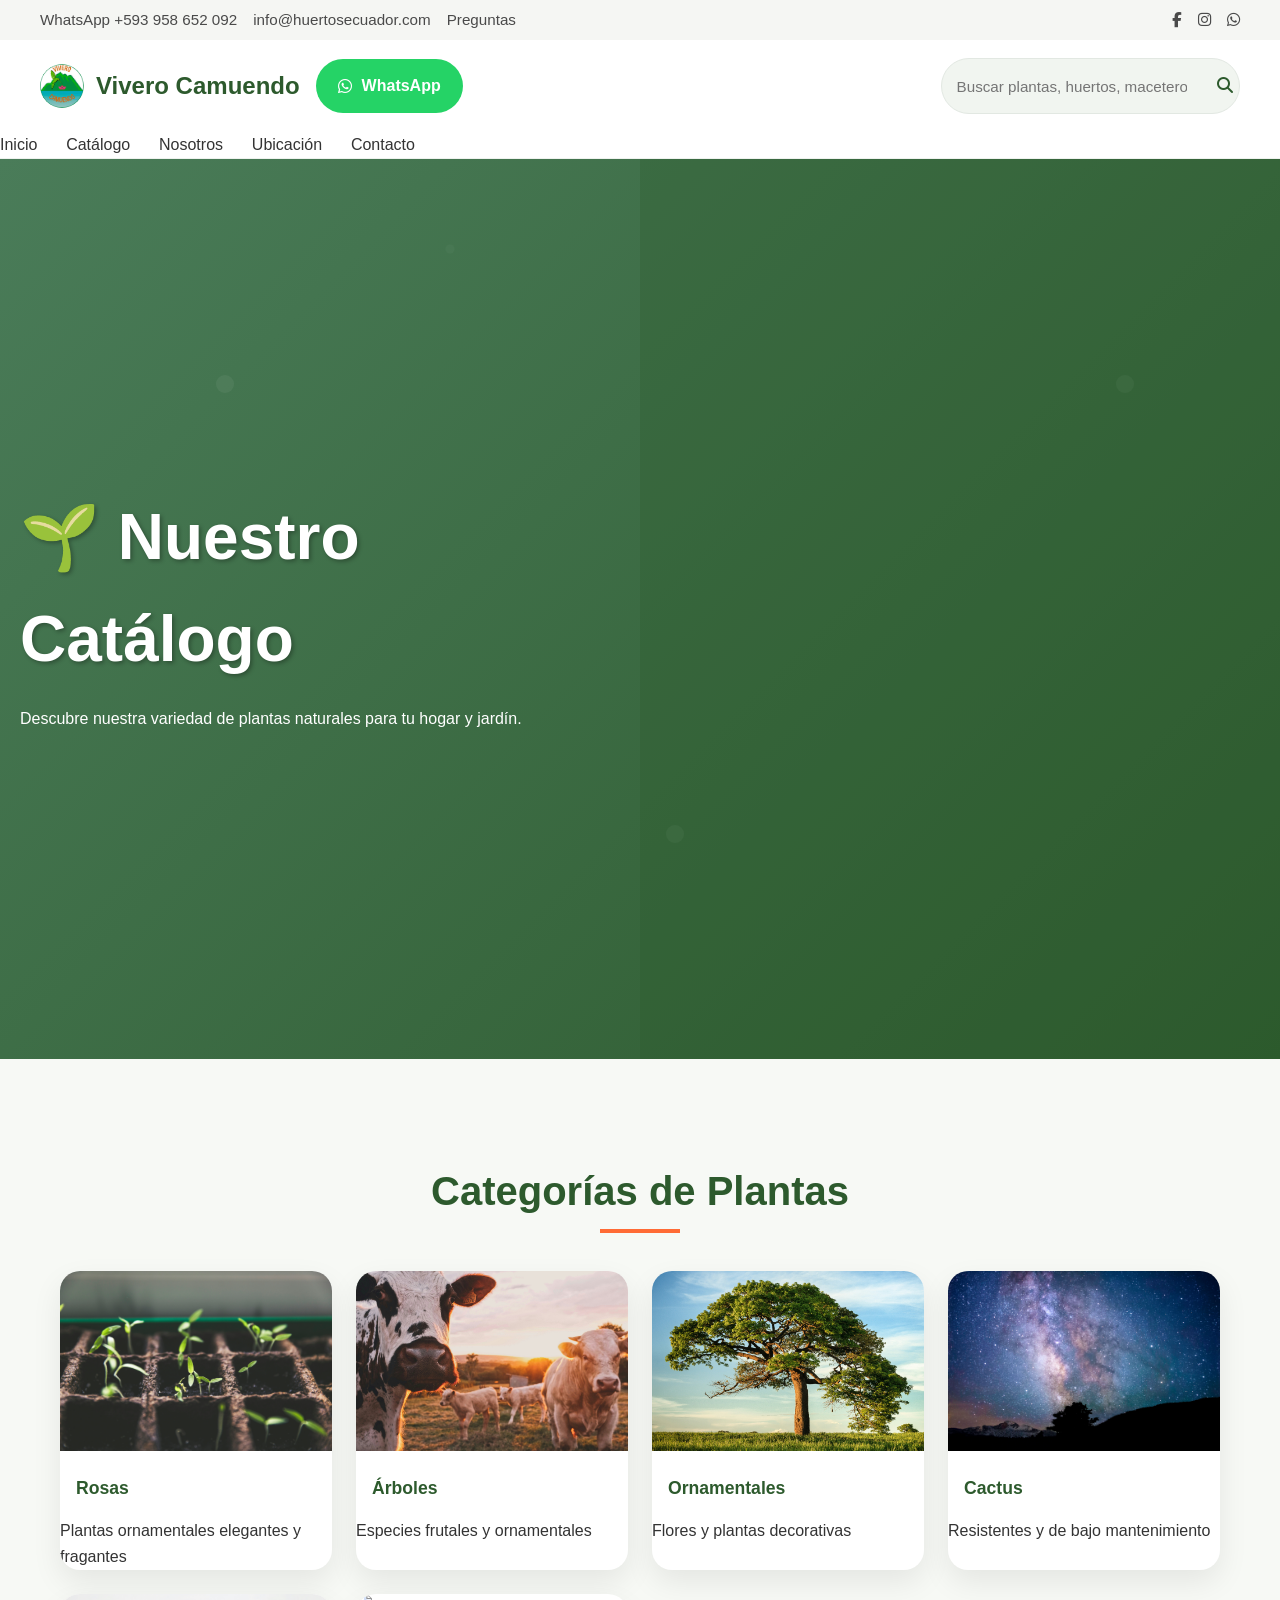
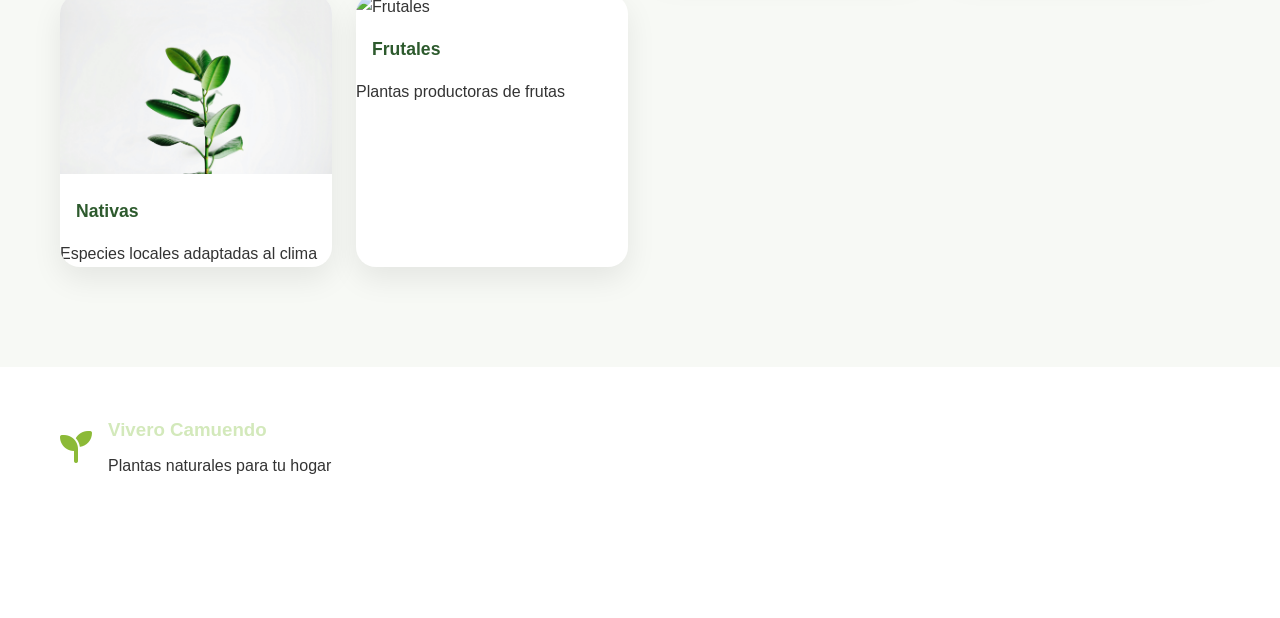
==== catalogo/index.html @ 3fff1d82 "Reestructurar web profesional: separar en páginas, crear estructura de directorios, agregar navegaci" ====
<!DOCTYPE html>
<html lang="es">
<head>
    <meta charset="UTF-8">
    <meta name="viewport" content="width=device-width, initial-scale=1.0">
    <title>Catálogo - Vivero Camuendo</title>
    <meta name="description" content="Catálogo completo de plantas en Vivero Camuendo: frutales, ornamentales, cactus, nativas y más.">
    <link rel="stylesheet" href="/assets/css/styles.css">
    <link href="https://cdnjs.cloudflare.com/ajax/libs/font-awesome/6.4.0/css/all.min.css" rel="stylesheet">
    <link href="https://fonts.googleapis.com/css2?family=Poppins:wght@300;400;500;600;700&display=swap" rel="stylesheet">
</head>
<body>
    <!-- Header -->
    <div class="top-bar">
        <div class="container top-bar-inner">
            <div class="top-bar-left">
                <a href="https://wa.me/593958652092" target="_blank">WhatsApp +593 958 652 092</a>
                <a href="mailto:info@huertosecuador.com" target="_blank">info@huertosecuador.com</a>
                <a href="https://huertosecuador.com/preguntas" target="_blank">Preguntas</a>
            </div>
            <div class="top-bar-right">
                <a href="https://facebook.com/ViveroChuskuWarmi" target="_blank"><i class="fab fa-facebook-f"></i></a>
                <a href="https://instagram.com/vivero.chuskuwarmi" target="_blank"><i class="fab fa-instagram"></i></a>
                <a href="https://wa.me/593958652092" target="_blank"><i class="fab fa-whatsapp"></i></a>
            </div>
        </div>
    </div>

    <header class="header">
        <div class="container header-container">
            <div class="header-brand">
                <div class="logo">
                    <img src="/assets/img/catalogo/logo.jpeg" alt="Logo Vivero Camuendo">
                    <span>Vivero Camuendo</span>
                </div>
                <a href="https://wa.me/593958652092?text=Hola,%20quiero%20información%20sobre%20sus%20plantas" class="btn btn-whatsapp" target="_blank"><i class="fab fa-whatsapp"></i> WhatsApp</a>
            </div>
            <div class="header-actions">
                <form class="search-form" action="https://huertosecuador.com/buscar" method="get">
                    <input type="search" name="q" placeholder="Buscar plantas, huertos, maceteros..." aria-label="Buscar">
                    <button type="submit"><i class="fas fa-magnifying-glass"></i></button>
                </form>
                <div class="nav-toggle">
                    <div class="hamburger">
                        <span></span>
                        <span></span>
                        <span></span>
                    </div>
                </div>
            </div>
        </div>
        <nav class="navbar">
            <div class="nav-container">
                <ul class="nav-menu">
                    <li><a href="/index.html" class="nav-link">Inicio</a></li>
                    <li><a href="/catalogo/index.html" class="nav-link">Catálogo</a></li>
                    <li><a href="/nosotros.html" class="nav-link">Nosotros</a></li>
                    <li><a href="/ubicacion.html" class="nav-link">Ubicación</a></li>
                    <li><a href="/contacto.html" class="nav-link">Contacto</a></li>
                </ul>
            </div>
        </nav>
    </header>

    <!-- Hero Section -->
    <section class="hero">
        <div class="hero-content">
            <h1 class="hero-title">🌱 Nuestro Catálogo</h1>
            <p class="hero-subtitle">Descubre nuestra variedad de plantas naturales para tu hogar y jardín.</p>
        </div>
        <div class="hero-image">
            <div class="hero-overlay"></div>
        </div>
    </section>

    <!-- Categorías -->
    <section class="categories">
        <div class="container">
            <h2 class="section-title">Categorías de Plantas</h2>
            <div class="categories-grid">
                <a href="/catalogo/rosas.html" class="category-card">
                    <img src="/assets/img/catalogo/rosa.jpg" alt="Rosas">
                    <div>
                        <h3>Rosas</h3>
                        <p>Plantas ornamentales elegantes y fragantes</p>
                    </div>
                </a>
                <a href="/catalogo/arboles.html" class="category-card">
                    <img src="/assets/img/catalogo/palmera.jpg" alt="Árboles">
                    <div>
                        <h3>Árboles</h3>
                        <p>Especies frutales y ornamentales</p>
                    </div>
                </a>
                <a href="/catalogo/ornamentales.html" class="category-card">
                    <img src="/assets/img/catalogo/orquidea.jpg" alt="Ornamentales">
                    <div>
                        <h3>Ornamentales</h3>
                        <p>Flores y plantas decorativas</p>
                    </div>
                </a>
                <a href="/catalogo/cactus.html" class="category-card">
                    <img src="/assets/img/catalogo/cactus1.jpg" alt="Cactus">
                    <div>
                        <h3>Cactus</h3>
                        <p>Resistentes y de bajo mantenimiento</p>
                    </div>
                </a>
                <a href="/catalogo/nativas.html" class="category-card">
                    <img src="/assets/img/catalogo/helecho.jpg" alt="Nativas">
                    <div>
                        <h3>Nativas</h3>
                        <p>Especies locales adaptadas al clima</p>
                    </div>
                </a>
                <a href="/catalogo/frutales.html" class="category-card">
                    <img src="/assets/img/catalogo/menta.jpg" alt="Frutales">
                    <div>
                        <h3>Frutales</h3>
                        <p>Plantas productoras de frutas</p>
                    </div>
                </a>
            </div>
        </div>
    </section>

    <!-- Footer -->
    <footer class="footer">
        <div class="container">
            <div class="footer-content">
                <div class="footer-brand">
                    <i class="fas fa-seedling"></i>
                    <div>
                        <h3>Vivero Camuendo</h3>
                        <p>Plantas naturales para tu hogar</p>
                    </div>
                </div>
                <div class="footer-links">
                    <a href="/index.html">Inicio</a>
                    <a href="/nosotros.html">Nosotros</a>
                    <a href="/catalogo/index.html">Catálogo</a>
                    <a href="/ubicacion.html">Ubicación</a>
                    <a href="/contacto.html">Contacto</a>
                </div>
                <div class="footer-social">
                    <a href="https://wa.me/0980752799" target="_blank"><i class="fab fa-whatsapp"></i></a>
                    <a href="https://facebook.com/ViveroChuskuWarmi" target="_blank"><i class="fab fa-facebook"></i></a>
                    <a href="https://instagram.com/vivero.chuskuwarmi" target="_blank"><i class="fab fa-instagram"></i></a>
                </div>
            </div>
            <div class="footer-bottom">
                <p>&copy; 2024 Vivero Camuendo. Todos los derechos reservados.</p>
            </div>
        </div>
    </footer>

    <script src="/assets/js/main.js"></script>
</body>
</html>
---- assets/css/styles.css ----
:root {
    --bg: #ffffff;
    --text: #333333;
    --text-muted: #666666;
    --primary: #2d5a2d;
    --accent: #8cba37;
    --accent-soft: #d3e9bb;
    --surface: #f8f9fa;
    --surface-strong: #ffffff;
    --shadow: rgba(0, 0, 0, 0.12);
    --white: #ffffff;
}

html {
    scroll-behavior: smooth;
}

* {
    margin: 0;
    padding: 0;
    box-sizing: border-box;
}

body {
    font-family: 'Noto Sans', sans-serif;
    line-height: 1.6;
    color: var(--text);
    background: var(--bg);
    overflow-x: hidden;
}

h1, h2, h3, h4, h5, h6, .btn {
    font-family: 'Catamaran', sans-serif;
}

.container {
    max-width: 1200px;
    margin: 0 auto;
    padding: 0 20px;
}

/* Top Bar */
.top-bar {
    background: #f5f6f3;
    color: #4a4a4a;
    font-size: 0.95rem;
}

.top-bar-inner {
    display: flex;
    justify-content: space-between;
    align-items: center;
    padding: 8px 0;
}

.top-bar-left,
.top-bar-right {
    display: flex;
    align-items: center;
    gap: 1rem;
    flex-wrap: wrap;
}

.top-bar a {
    color: #4a4a4a;
    text-decoration: none;
}

.top-bar a:hover {
    color: var(--primary);
}

/* Header */
.header {
    position: sticky;
    top: 0;
    width: 100%;
    background: #ffffff;
    z-index: 1000;
    border-bottom: 1px solid rgba(45, 90, 45, 0.08);
}

.header-container {
    display: flex;
    justify-content: space-between;
    align-items: center;
    gap: 1rem;
    padding: 18px 0;
}

.header-brand,
.header-actions {
    display: flex;
    align-items: center;
    gap: 1rem;
}

.logo {
    display: flex;
    align-items: center;
    font-size: 1.5rem;
    font-weight: 700;
    color: var(--primary);
}

.logo img {
    width: 44px;
    height: 44px;
    border-radius: 50%;
    margin-right: 12px;
    object-fit: cover;
}

.nav-menu {
    display: flex;
    list-style: none;
    gap: 1.8rem;
    align-items: center;
    padding-left: 0;
}

.nav-link {
    text-decoration: none;
    color: #333;
    font-weight: 500;
    transition: color 0.3s;
    position: relative;
}

.nav-link:hover,
.nav-link.active {
    color: var(--primary);
    font-weight: 700;
}

.nav-link::after {
    content: '';
    position: absolute;
    width: 0;
    height: 2px;
    bottom: -5px;
    left: 0;
    background: var(--primary);
    transition: width 0.3s;
}

.nav-link:hover::after,
.nav-link.active::after {
    width: 100%;
}

.hamburger {
    display: none;
    flex-direction: column;
    cursor: pointer;
}

.hamburger span {
    width: 25px;
    height: 3px;
    background: #333;
    margin: 3px 0;
    transition: 0.3s;
}

/* Hero */
.hero {
    height: 100vh;
    background: linear-gradient(135deg, #4a7c59 0%, #2d5a2d 100%);
    display: flex;
    align-items: center;
    position: relative;
    overflow: hidden;
}

.hero::before {
    content: '';
    position: absolute;
    top: 0;
    left: 0;
    right: 0;
    bottom: 0;
    background: url('data:image/svg+xml,<svg xmlns="http://www.w3.org/2000/svg" viewBox="0 0 100 100"><defs><pattern id="grain" width="100" height="100" patternUnits="userSpaceOnUse"><circle cx="25" cy="25" r="1" fill="rgba(255,255,255,0.1)"/><circle cx="75" cy="75" r="1" fill="rgba(255,255,255,0.1)"/><circle cx="50" cy="10" r="0.5" fill="rgba(255,255,255,0.05)"/></pattern></defs><rect width="100" height="100" fill="url(%23grain)"/></svg>');
    opacity: 0.5;
}

.hero-content {
    position: relative;
    z-index: 2;
    color: white;
    max-width: 600px;
    padding: 0 20px;
}

.hero-title {
    font-size: clamp(2.5rem, 5vw, 4rem);
    font-weight: 700;
    margin-bottom: 1rem;
    text-shadow: 2px 2px 4px rgba(0,0,0,0.3);
}

.hero-image {
    position: absolute;
    top: 0;
    right: 0;
    width: 50%;
    height: 100%;
    background: url('images/fondo.jpg') center/cover;
}

.hero-overlay {
    position: absolute;
    top: 0;
    left: 0;
    right: 0;
    bottom: 0;
    background: rgba(45, 90, 45, 0.3);
}

.hero-buttons {
    display: flex;
    gap: 1rem;
    flex-wrap: wrap;
}

.btn {
    padding: 15px 30px;
    border-radius: 50px;
    text-decoration: none;
    font-weight: 600;
    font-size: 1rem;
    transition: all 0.3s;
    display: inline-block;
    border: none;
    cursor: pointer;
}

.btn-primary {
    background: var(--accent);
    color: white;
}

.btn-primary:hover {
    background: #72a22b;
    transform: translateY(-2px);
    box-shadow: 0 10px 25px rgba(140,186,55,0.35);
}

.btn-secondary {
    background: transparent;
    color: var(--primary);
    border: 2px solid var(--primary);
}

.btn-secondary:hover {
    background: var(--primary);
    color: white;
}

.btn-whatsapp {
    display: inline-flex;
    align-items: center;
    gap: 0.6rem;
    background: #25d366;
    color: white;
    padding: 0.9rem 1.4rem;
    border-radius: 999px;
    text-decoration: none;
    font-weight: 700;
}

.btn-whatsapp:hover {
    background: #1ebe5d;
}

.search-form {
    display: flex;
    align-items: center;
    gap: 0.5rem;
    background: #f1f5f0;
    padding: 0.4rem;
    border-radius: 999px;
    border: 1px solid #e2e8e2;
}

.search-form input {
    border: none;
    outline: none;
    background: transparent;
    width: 260px;
    padding: 0.75rem 0.5rem;
    font-size: 0.95rem;
    color: var(--text);
}

.search-form button {
    background: transparent;
    border: none;
    color: var(--primary);
    cursor: pointer;
    font-size: 1rem;
}

.nav-toggle {
    display: none;
}

/* Secciones */
section {
    padding: 100px 0;
}

.categories {
    background: #f7f9f5;
}

.categories-grid {
    display: grid;
    grid-template-columns: repeat(auto-fit, minmax(220px, 1fr));
    gap: 1.5rem;
}

.category-card {
    display: block;
    border-radius: 20px;
    overflow: hidden;
    background: white;
    box-shadow: 0 12px 30px rgba(0,0,0,0.08);
    text-decoration: none;
    color: inherit;
    transition: transform 0.3s ease, box-shadow 0.3s ease;
}

.category-card:hover {
    transform: translateY(-6px);
    box-shadow: 0 18px 40px rgba(0,0,0,0.12);
}

.category-card img {
    width: 100%;
    height: 180px;
    object-fit: cover;
}

.category-card h3 {
    font-size: 1.1rem;
    margin: 1rem;
    color: var(--primary);
}

.section-title {
    font-size: 2.5rem;
    text-align: center;
    margin-bottom: 3rem;
    color: #2d5a2d;
    position: relative;
}

.section-title::after {
    content: '';
    position: absolute;
    width: 80px;
    height: 4px;
    background: #ff6b35;
    bottom: -10px;
    left: 50%;
    transform: translateX(-50%);
}

/* Nosotros */
.nosotros {
    background: #f8f9fa;
}

.nosotros-content {
    display: grid;
    grid-template-columns: 1fr 1fr;
    gap: 4rem;
    align-items: center;
}

.nosotros-text h3 {
    font-size: 1.8rem;
    color: #2d5a2d;
    margin-bottom: 1.5rem;
}

.nosotros-text p {
    font-size: 1.1rem;
    margin-bottom: 2rem;
    color: #666;
}

.features {
    display: flex;
    flex-direction: column;
    gap: 1rem;
}

.feature {
    display: flex;
    align-items: center;
    gap: 1rem;
}

.feature i {
    font-size: 1.5rem;
    color: #ff6b35;
    width: 40px;
}

.nosotros-image img {
    width: 100%;
    border-radius: 20px;
    box-shadow: 0 20px 40px rgba(0,0,0,0.1);
}

/* Productos */
.productos {
    background: white;
}

.productos-grid {
    display: grid;
    grid-template-columns: repeat(auto-fit, minmax(280px, 1fr));
    gap: 2rem;
}

.producto-card {
    background: white;
    border-radius: 20px;
    overflow: hidden;
    box-shadow: 0 10px 40px rgba(0,0,0,0.1);
    transition: all 0.3s;
}

.producto-card:hover {
    transform: translateY(-10px);
    box-shadow: 0 25px 50px rgba(0,0,0,0.15);
}

.producto-card img {
    width: 100%;
    height: 250px;
    object-fit: cover;
}

.producto-info {
    padding: 1.5rem;
}

.galeria {
    background: #f7f9f5;
}

.galeria-grid {
    display: grid;
    grid-template-columns: repeat(auto-fit, minmax(220px, 1fr));
    gap: 1.5rem;
}

.galeria-card {
    background: white;
    border-radius: 20px;
    overflow: hidden;
    box-shadow: 0 12px 25px rgba(0,0,0,0.08);
    text-align: center;
}

.galeria-card img {
    width: 100%;
    height: 220px;
    object-fit: cover;
}

.galeria-card p {
    padding: 1rem;
    font-weight: 600;
    color: var(--primary);
}
.producto-info h3 {
    color: #2d5a2d;
    margin-bottom: 0.5rem;
}

.precio {
    font-size: 1.3rem;
    font-weight: 700;
    color: #ff6b35;
    margin-bottom: 0.5rem;
}

.producto-info p {
    color: #666;
}

.contacto-form {
    display: flex;
    flex-direction: column;
    gap: 1rem;
}

.contacto-form input,
.contacto-form textarea {
    padding: 15px;
    border: none;
    border-radius: 12px;
    font-family: inherit;
    font-size: 1rem;
    background: rgba(255, 255, 255, 0.12);
    color: white;
    outline: none;
    transition: background 0.3s, transform 0.3s;
}

.contacto-form input::placeholder,
.contacto-form textarea::placeholder {
    color: rgba(255, 255, 255, 0.7);
}

.contacto-form input:focus,
.contacto-form textarea:focus {
    background: rgba(255, 255, 255, 0.2);
    transform: translateY(-1px);
}

.contacto-form button {
    width: fit-content;
    padding: 15px 30px;
    border-radius: 50px;
    border: none;
    color: white;
    background: var(--accent);
    cursor: pointer;
    transition: background 0.3s, transform 0.3s;
}

.contacto-form button:hover {
    background: #e55a2b;
    transform: translateY(-2px);
}

.contacto-form-wrap {
    display: flex;
    flex-direction: column;
    gap: 2rem;
}

.section-hidden {
    opacity: 0;
    transform: translateY(30px);
    transition: opacity 0.8s ease, transform 0.8s ease;
}

.visible {
    opacity: 1 !important;
    transform: translateY(0) !important;
}

.contacto {
    background: linear-gradient(135deg, var(--primary) 0%, #4a7c59 100%);
    color: white;
}

.contacto-content {
    display: grid;
    grid-template-columns: 1fr 1fr;
    gap: 4rem;
}

.contacto-item {
    display: flex;
    gap: 1rem;
    margin-bottom: 2rem;
}

.contacto-item i {
    font-size: 1.8rem;
    color: var(--accent);
    width: 50px;
    min-width: 50px;
}

.contacto-item h4 {
    color: var(--accent-soft);
    margin-bottom: 0.5rem;
}

.contacto-item p,
.contacto-item a {
    color: rgba(255, 255, 255, 0.9);
}

.contacto-item a:hover {
    color: var(--accent);
}

.contacto-cta {
    background: rgba(255, 255, 255, 0.12);
    padding: 2rem;
    border-radius: 20px;
    text-align: center;
    backdrop-filter: blur(10px);
}

.contacto-cta h3 {
    color: var(--accent-soft);
    margin-bottom: 1rem;
}

.contacto-cta p {
    margin-bottom: 2rem;
    color: rgba(255, 255, 255, 0.92);
}

.footer-content {
    display: grid;
    grid-template-columns: repeat(auto-fit, minmax(240px, 1fr));
    gap: 2rem;
    margin-bottom: 2rem;
}

.footer-brand {
    display: flex;
    align-items: center;
    gap: 1rem;
}

.footer-brand i {
    font-size: 2rem;
    color: var(--accent);
}

.footer-brand h3 {
    color: var(--accent-soft);
    margin-bottom: 0.5rem;
}

.footer-links {
    display: flex;
    flex-direction: column;
    gap: 0.5rem;
}

.footer-links a {
    color: white;
    text-decoration: none;
    transition: color 0.3s;
}

.footer-links a:hover {
    color: var(--accent);
}

.footer-social {
    display: flex;
    gap: 1rem;
}

.footer-social a {
    color: white;
    font-size: 1.5rem;
    transition: color 0.3s;
}

.footer-social a:hover {
    color: var(--accent);
}

.footer-bottom {
    text-align: center;
    padding-top: 2rem;
    border-top: 1px solid rgba(255, 255, 255, 0.1);
    color: rgba(255, 255, 255, 0.7);
}

@media (max-width: 992px) {
    .hero-image {
        display: none;
    }

    .hero {
        min-height: 80vh;
        padding-top: 70px;
    }

    .hero-content {
        max-width: 100%;
    }
}

@media (max-width: 900px) {
    .nav-menu {
        position: fixed;
        left: -100%;
        top: 70px;
        flex-direction: column;
        background-color: white;
        width: 100%;
        text-align: center;
        transition: 0.3s;
        box-shadow: 0 10px 27px rgba(0, 0, 0, 0.05);
        padding: 2rem 0;
        z-index: 999;
    }

    .nav-menu.active {
        left: 0;
    }

    .hamburger {
        display: flex;
    }

    .hamburger.active span:nth-child(1) {
        transform: rotate(-45deg) translate(-5px, 6px);
    }

    .hamburger.active span:nth-child(2) {
        opacity: 0;
    }

    .hamburger.active span:nth-child(3) {
        transform: rotate(45deg) translate(-5px, -6px);
    }

    .hero-content {
        text-align: center;
    }

    .hero-buttons {
        justify-content: center;
    }

    .nosotros-content,
    .contacto-content {
        grid-template-columns: 1fr;
        gap: 2rem;
    }

    .productos-grid {
        grid-template-columns: 1fr;
    }
}

@media (max-width: 650px) {
    .nav-menu {
        padding: 1.5rem 0;
    }

    .nav-menu li {
        margin-bottom: 1rem;
    }

    .producto-card img,
    .producto-card {
        min-height: auto;
    }

    .contacto-item {
        flex-direction: column;
        align-items: flex-start;
    }
}

/* Producto Detalle */
.producto-detalle {
    padding: 4rem 0;
    background: var(--bg);
}

.producto-content {
    display: grid;
    grid-template-columns: 1fr 1fr;
    gap: 3rem;
    align-items: start;
}

.producto-imagen img {
    width: 100%;
    height: auto;
    border-radius: 8px;
    box-shadow: var(--shadow);
}

.producto-info h1 {
    font-size: 2.5rem;
    color: var(--primary);
    margin-bottom: 1rem;
}

.producto-info .precio {
    font-size: 1.8rem;
    font-weight: 600;
    color: var(--accent);
    margin-bottom: 1.5rem;
}

.producto-info .descripcion {
    font-size: 1.1rem;
    line-height: 1.7;
    margin-bottom: 2rem;
}

.producto-info h3 {
    font-size: 1.3rem;
    color: var(--primary);
    margin: 2rem 0 1rem 0;
}

.producto-info ul {
    list-style: none;
    padding: 0;
}

.producto-info li {
    padding: 0.5rem 0;
    border-bottom: 1px solid #eee;
}

.producto-info li:last-child {
    border-bottom: none;
}

.producto-acciones {
    margin-top: 3rem;
    display: flex;
    gap: 1rem;
    flex-wrap: wrap;
}

@media (max-width: 768px) {
    .producto-content {
        grid-template-columns: 1fr;
        gap: 2rem;
    }

    .producto-info h1 {
        font-size: 2rem;
    }
}
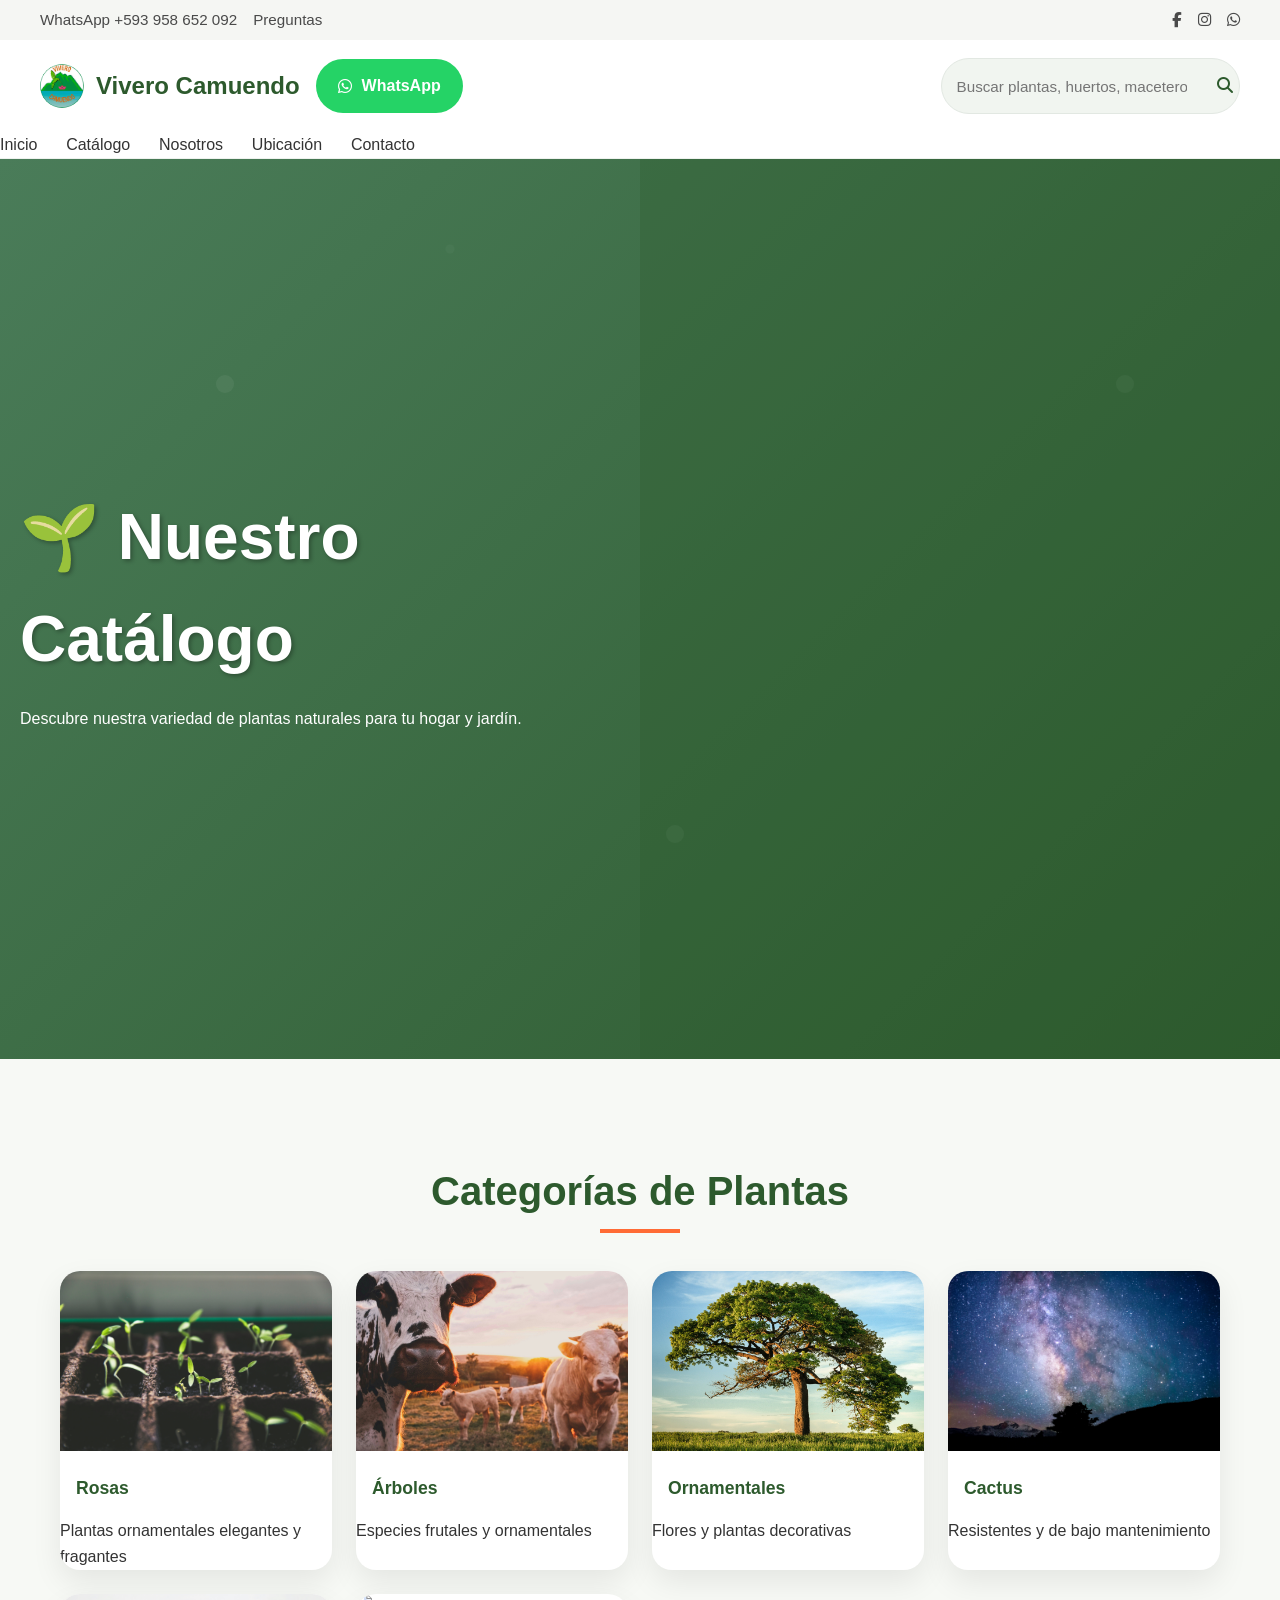
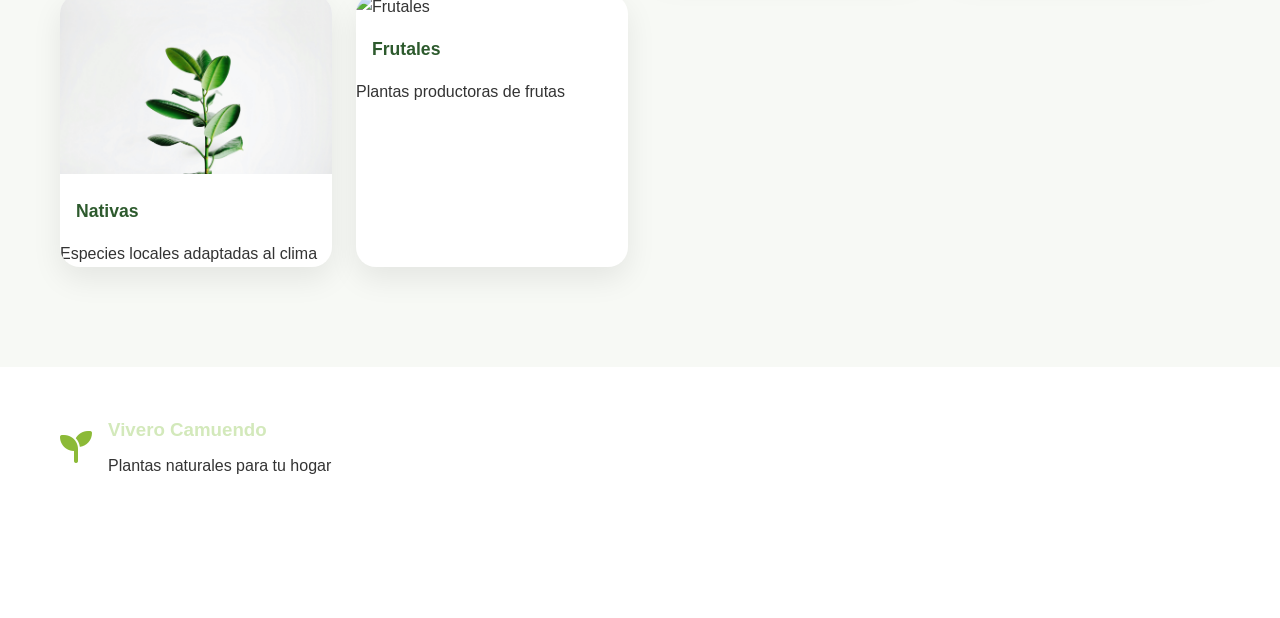
==== commit 9ec09bba: "Eliminar referencia a info@huertosecuador.com" ====
--- a/catalogo/index.html
+++ b/catalogo/index.html
@@ -15,7 +15,6 @@
         <div class="container top-bar-inner">
             <div class="top-bar-left">
                 <a href="https://wa.me/593958652092" target="_blank">WhatsApp +593 958 652 092</a>
-                <a href="mailto:info@huertosecuador.com" target="_blank">info@huertosecuador.com</a>
                 <a href="https://huertosecuador.com/preguntas" target="_blank">Preguntas</a>
             </div>
             <div class="top-bar-right">
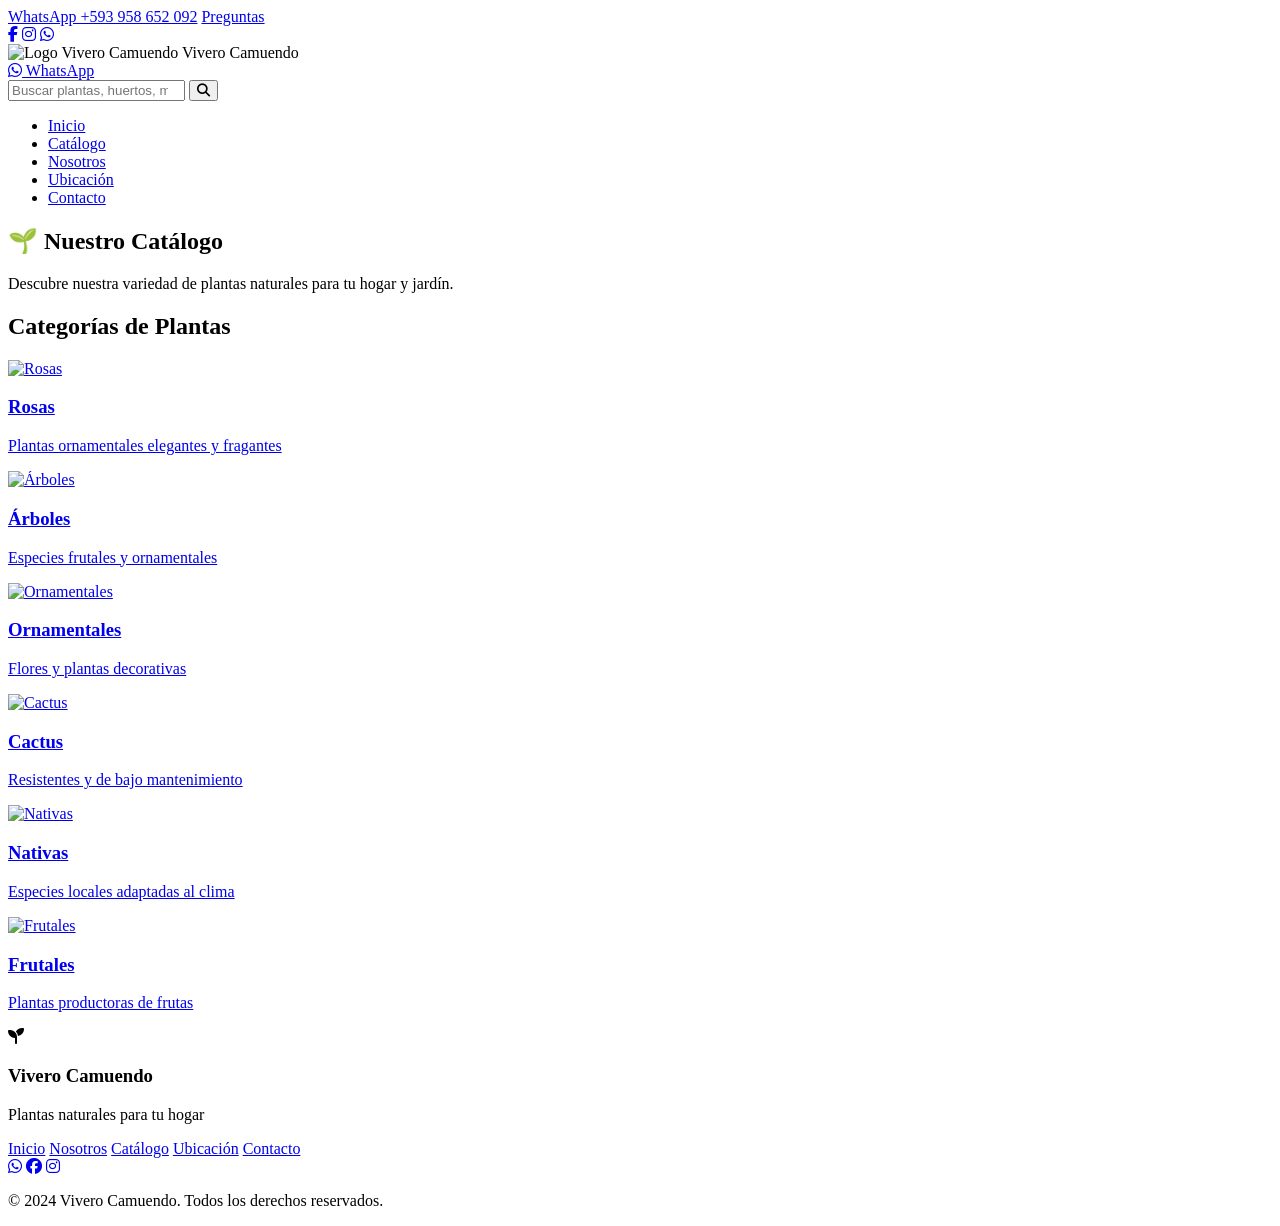
==== commit 87567c53: "Fix absolute paths to relative paths for local development" ====
--- a/catalogo/index.html
+++ b/catalogo/index.html
@@ -5,7 +5,7 @@
     <meta name="viewport" content="width=device-width, initial-scale=1.0">
     <title>Catálogo - Vivero Camuendo</title>
     <meta name="description" content="Catálogo completo de plantas en Vivero Camuendo: frutales, ornamentales, cactus, nativas y más.">
-    <link rel="stylesheet" href="/assets/css/styles.css">
+    <link rel="stylesheet" href="assets/css/styles.css">
     <link href="https://cdnjs.cloudflare.com/ajax/libs/font-awesome/6.4.0/css/all.min.css" rel="stylesheet">
     <link href="https://fonts.googleapis.com/css2?family=Poppins:wght@300;400;500;600;700&display=swap" rel="stylesheet">
 </head>
@@ -29,7 +29,7 @@
         <div class="container header-container">
             <div class="header-brand">
                 <div class="logo">
-                    <img src="/assets/img/catalogo/logo.jpeg" alt="Logo Vivero Camuendo">
+                    <img src="assets/img/catalogo/logo.jpeg" alt="Logo Vivero Camuendo">
                     <span>Vivero Camuendo</span>
                 </div>
                 <a href="https://wa.me/593958652092?text=Hola,%20quiero%20información%20sobre%20sus%20plantas" class="btn btn-whatsapp" target="_blank"><i class="fab fa-whatsapp"></i> WhatsApp</a>
@@ -51,11 +51,11 @@
         <nav class="navbar">
             <div class="nav-container">
                 <ul class="nav-menu">
-                    <li><a href="/index.html" class="nav-link">Inicio</a></li>
-                    <li><a href="/catalogo/index.html" class="nav-link">Catálogo</a></li>
-                    <li><a href="/nosotros.html" class="nav-link">Nosotros</a></li>
-                    <li><a href="/ubicacion.html" class="nav-link">Ubicación</a></li>
-                    <li><a href="/contacto.html" class="nav-link">Contacto</a></li>
+                    <li><a href="../index.html" class="nav-link">Inicio</a></li>
+                    <li><a href="index.html" class="nav-link">Catálogo</a></li>
+                    <li><a href="../nosotros.html" class="nav-link">Nosotros</a></li>
+                    <li><a href="../ubicacion.html" class="nav-link">Ubicación</a></li>
+                    <li><a href="../contacto.html" class="nav-link">Contacto</a></li>
                 </ul>
             </div>
         </nav>
@@ -77,43 +77,43 @@
         <div class="container">
             <h2 class="section-title">Categorías de Plantas</h2>
             <div class="categories-grid">
-                <a href="/catalogo/rosas.html" class="category-card">
-                    <img src="/assets/img/catalogo/rosa.jpg" alt="Rosas">
+                <a href="catalogo/rosas.html" class="category-card">
+                    <img src="assets/img/catalogo/rosa.jpg" alt="Rosas">
                     <div>
                         <h3>Rosas</h3>
                         <p>Plantas ornamentales elegantes y fragantes</p>
                     </div>
                 </a>
-                <a href="/catalogo/arboles.html" class="category-card">
-                    <img src="/assets/img/catalogo/palmera.jpg" alt="Árboles">
+                <a href="catalogo/arboles.html" class="category-card">
+                    <img src="assets/img/catalogo/palmera.jpg" alt="Árboles">
                     <div>
                         <h3>Árboles</h3>
                         <p>Especies frutales y ornamentales</p>
                     </div>
                 </a>
-                <a href="/catalogo/ornamentales.html" class="category-card">
-                    <img src="/assets/img/catalogo/orquidea.jpg" alt="Ornamentales">
+                <a href="catalogo/ornamentales.html" class="category-card">
+                    <img src="assets/img/catalogo/orquidea.jpg" alt="Ornamentales">
                     <div>
                         <h3>Ornamentales</h3>
                         <p>Flores y plantas decorativas</p>
                     </div>
                 </a>
-                <a href="/catalogo/cactus.html" class="category-card">
-                    <img src="/assets/img/catalogo/cactus1.jpg" alt="Cactus">
+                <a href="catalogo/cactus.html" class="category-card">
+                    <img src="assets/img/catalogo/cactus1.jpg" alt="Cactus">
                     <div>
                         <h3>Cactus</h3>
                         <p>Resistentes y de bajo mantenimiento</p>
                     </div>
                 </a>
-                <a href="/catalogo/nativas.html" class="category-card">
-                    <img src="/assets/img/catalogo/helecho.jpg" alt="Nativas">
+                <a href="catalogo/nativas.html" class="category-card">
+                    <img src="assets/img/catalogo/helecho.jpg" alt="Nativas">
                     <div>
                         <h3>Nativas</h3>
                         <p>Especies locales adaptadas al clima</p>
                     </div>
                 </a>
-                <a href="/catalogo/frutales.html" class="category-card">
-                    <img src="/assets/img/catalogo/menta.jpg" alt="Frutales">
+                <a href="catalogo/frutales.html" class="category-card">
+                    <img src="assets/img/catalogo/menta.jpg" alt="Frutales">
                     <div>
                         <h3>Frutales</h3>
                         <p>Plantas productoras de frutas</p>
@@ -135,11 +135,11 @@
                     </div>
                 </div>
                 <div class="footer-links">
-                    <a href="/index.html">Inicio</a>
-                    <a href="/nosotros.html">Nosotros</a>
-                    <a href="/catalogo/index.html">Catálogo</a>
-                    <a href="/ubicacion.html">Ubicación</a>
-                    <a href="/contacto.html">Contacto</a>
+                    <a href="../index.html">Inicio</a>
+                    <a href="../nosotros.html">Nosotros</a>
+                    <a href="index.html">Catálogo</a>
+                    <a href="../ubicacion.html">Ubicación</a>
+                    <a href="../contacto.html">Contacto</a>
                 </div>
                 <div class="footer-social">
                     <a href="https://wa.me/0980752799" target="_blank"><i class="fab fa-whatsapp"></i></a>
@@ -153,6 +153,6 @@
         </div>
     </footer>
 
-    <script src="/assets/js/main.js"></script>
+    <script src="assets/js/main.js"></script>
 </body>
 </html>
